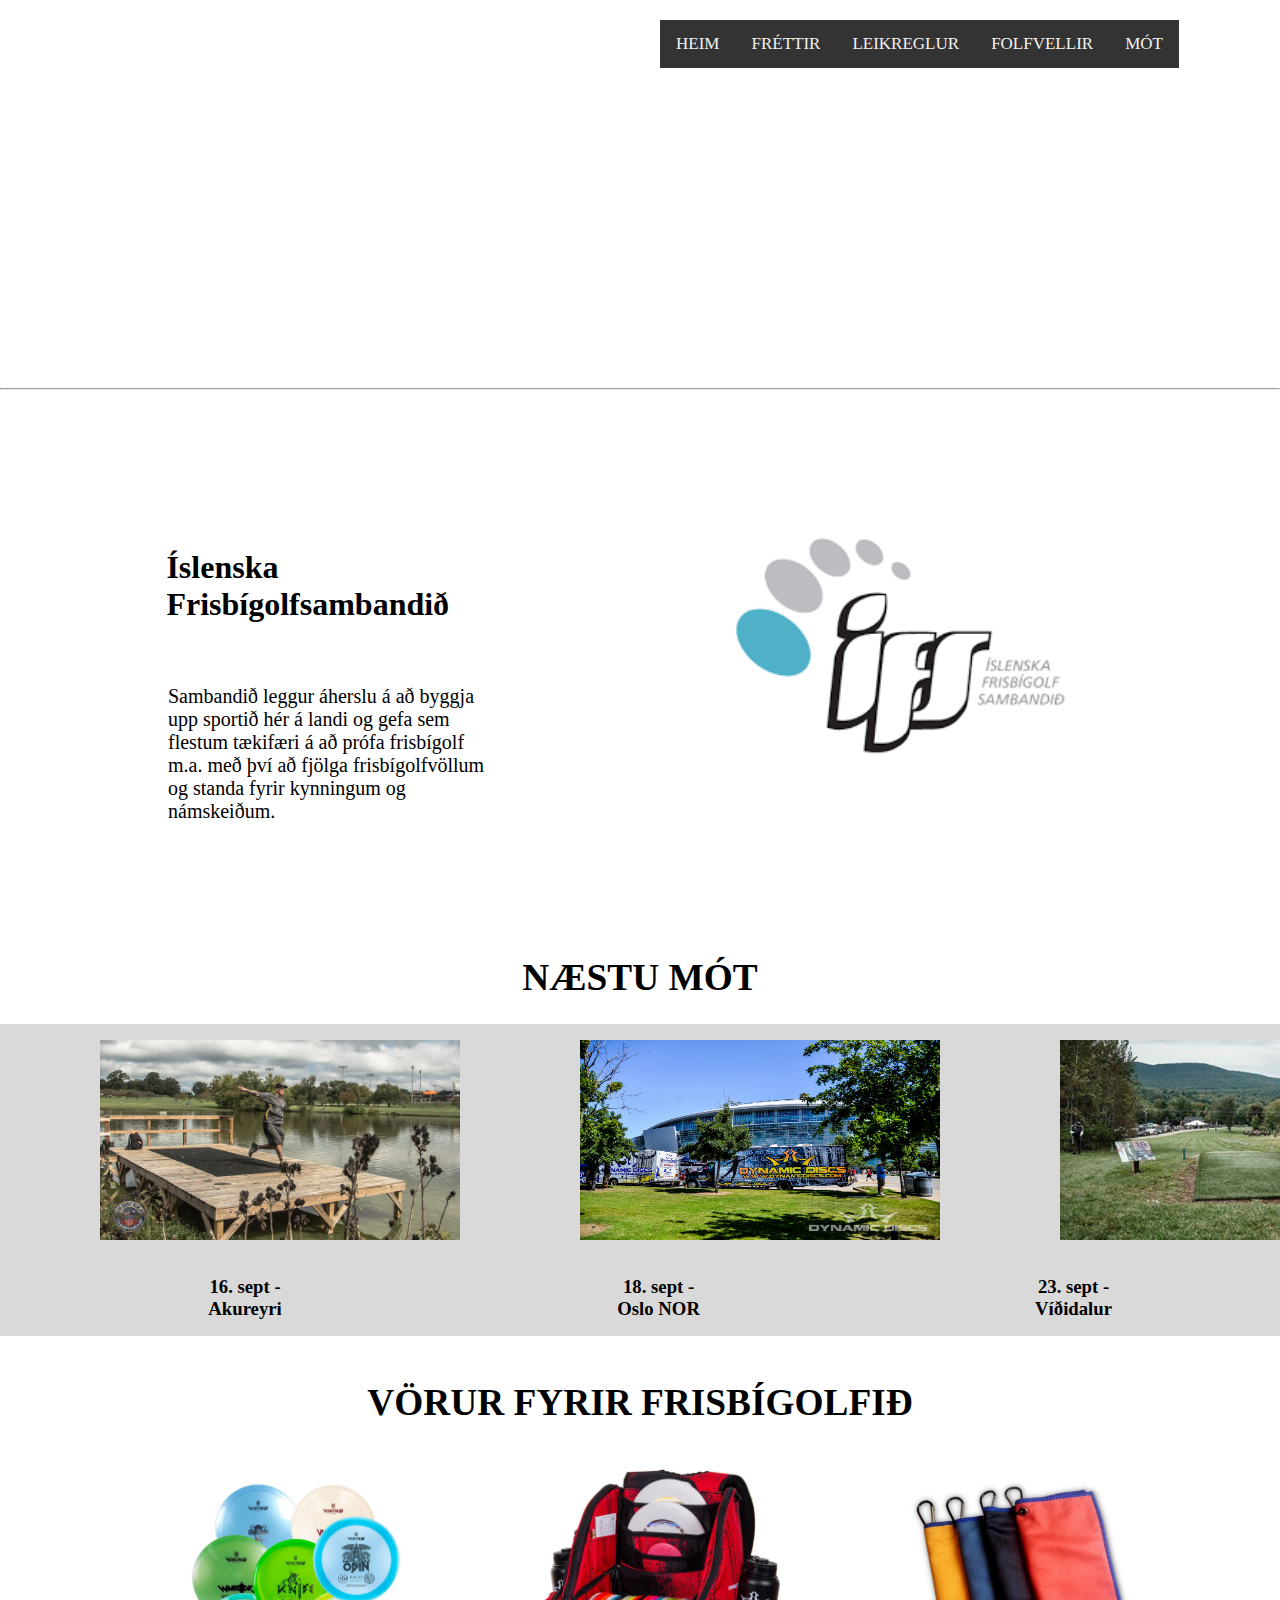
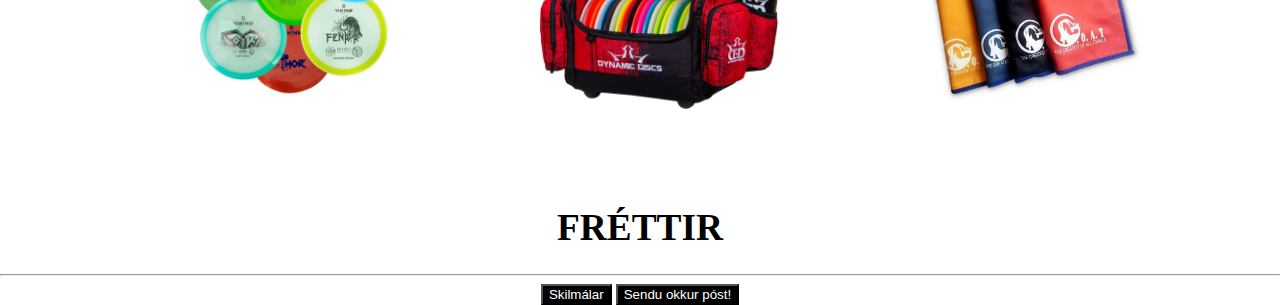
==== index.html @ 0bbb8694 "css for main page, fix header" ====
<!DOCTYPE html>
<html lang="en">
<head>
    <meta charset="UTF-8">
<meta name="viewport" content="width=, initial-scale=1.0">
    <title>FOLF</title>
<link rel="stylesheet" href="style.css">
<link rel="stylesheet" href="https://fonts.google.com/specimen/Mulish">
</head>

<header>
    <div class="bg-img">
        <div class="container-head">
          <div class="topnav">
            <a href="index.html">HEIM</a>
            <a href="#">FRÉTTIR</a>
            <a href="#">LEIKREGLUR</a>
            <a href="folfvellir.html">FOLFVELLIR</a>
            <a href="#">MÓT</a>
          </div>
        </div>
      </div>
</header>

<hr>
<body>
    <div class="container1">
        <div class="container1-text">
            <h1>Íslenska <br> Frisbígolfsambandið</h1>
        <p>Sambandið leggur áherslu á að byggja upp sportið
            hér á landi og gefa sem flestum tækifæri á að 
            prófa frisbígolf m.a. með því að fjölga frisbígolfvöllum og
            standa fyrir kynningum og námskeiðum.
        </p>
        </div>
        
        <img src="images/ifs.logo.png" alt="man-with-disc">
    </div>

    <div class="container2">
        <h1>NÆSTU MÓT</h1>
        <div class="img-list2">
            <ul>
                <li><img src="images/keppni1.jpg" alt=""></li>
                <li><img src="images/keppni2.jpg" alt=""></li>
                <li><img src="images/keppni3.jpg" alt=""></li>
            </ul>
            <ul>
                <h3>16. sept - Akureyri</h3>
                <h3>18. sept - Oslo NOR</h3>
                <h3>23. sept - Víðidalur</h3>
            </ul>
        </div>
    </div>

    <div class="container3">
        <h1>VÖRUR FYRIR FRISBÍGOLFIÐ</h1>
        <div class="img-list3">
            <ul>
                <img src="images/disc-set.webp" alt="disc-set">
                <img src="images/backpack.webp" alt="backpack">
                <img src="images/towels.webp" alt="towels">
            </ul>
        </div>
    </div>

    <div class="container4">
        <h1>FRÉTTIR</h1>
    </div>

</body>
<hr>

<footer>
    <button>Skilmálar</button>
    <button>Sendu okkur póst!</button>
</footer>
</html>
---- style.css ----
button {background-color: black;
color: white;} 

body {
    margin: 0;
    font-family: sans-serif;
    text-align: center;
    font-family: Mulish;
}

ul {
    list-style-type: none;
}

header {
    font-family: Mulish;
}

.bg-img {
    background-image: url("images/disc-golf.jpg");
    min-height: 380px;
    background-position: center;
    background-repeat: no-repeat;
    background-size: cover;
    position: relative;
}

.container-head {
    position: absolute;
    margin: 20px;
    width: auto;
    left: 50%;
}

.topnav {
    overflow: hidden;
    background-color: #333;
}

  .topnav a {
    position: relative;
    float: left;
    color: #f2f2f2;
    text-align: center;
    padding: 14px 16px;
    text-decoration: none;
    font-size: 17px;
}

.topnav a:hover {
    background-color: #ddd;
    color: black;
  }

/*here is the style for the main page*/
.container1 {
    width: auto;
    height: 300px;
    margin-top: 90px;
    display: flex;
    padding: 3em;
}

.container1 h1 {
    display: inherit;
    text-align: left;
    margin-left: 3.7em;
}

.container1 p {
    display: inherit;
    float: left;
    margin-left: 6em;
    margin-right: 12em;
    padding-top: 1em;
    text-align: left;
    font-size: 15pt;
}

.container1 img {
    width: 50%;
    height: auto;
    float: right;
    margin-right: 10em;
}

.container2 {
    margin: 0;
    width: 100%;
    height: 400px;
    margin-top: 80px;
}

.container2 h1 {
    font-size: 28pt;
}

.img-list2 {
    background-color: #D9D9D9;
}

.img-list2 ul {
    width: auto;
    display: inline-flex;
    align-items: center;
}

.img-list2 img {
    margin: 0;
    width: 360px;
    height: 200px;
    padding-inline: 60px;
}

.img-list2 ul h3 {
    margin: 0;
    display: inline-flex;
    padding-inline: 155px;
    vertical-align: top;
}

.container3 {
    margin: 0;
    width: 100%;
    height: 400px;
}

.container3 h1 {
    font-size: 28pt;
}

.container3 ul {
    width: auto;
    display: inline-flexbox;
}

.img-list3 img {
    margin: 0;
    width: 240px;
    height: auto;
    padding-inline: 60px;
    padding-top: 20px;
    padding-bottom: 20px;
}

.container4 {
    width: auto;
    margin: 0;
}

.container4 h1 {
    font-size: 28pt;
}

/*Here is the style for "Folfvellir"*/
.container-text .sidenav {
    width: 250px;
    height: 600px;
    position: sticky;
    float: left;
    z-index: 1;
    top: 50px;
    left: 10px;
    background: #eee;
    overflow-x: hidden;
    padding: 8px 0;
  }
  
.sidenav a:hover {
    color: #064579;
  }

.sidenav ul {
    list-style-type: none;
    text-align: left;
}

.sidenav ul a {
    text-decoration: none;
    color: black;
    padding: 6px 8px 18px 6px;
    font-size: 25px;
    display: block;
}

.container-text h1 {
    font-size: 38pt;
    top: 0;
}

.container-text {
    width: 100%;
    position: relative;
}

.container-text img {
    width: 50%;
    height: auto;
    display: flex;
    float: right;
}

.container-text p {
    font-size: 18pt;
    padding: 1.5em;
    text-align: left;
    margin-left: 250px;
}

/*Höfuðborgarsvæði page*/
.hofudb-content {
    display: inline-table;
}
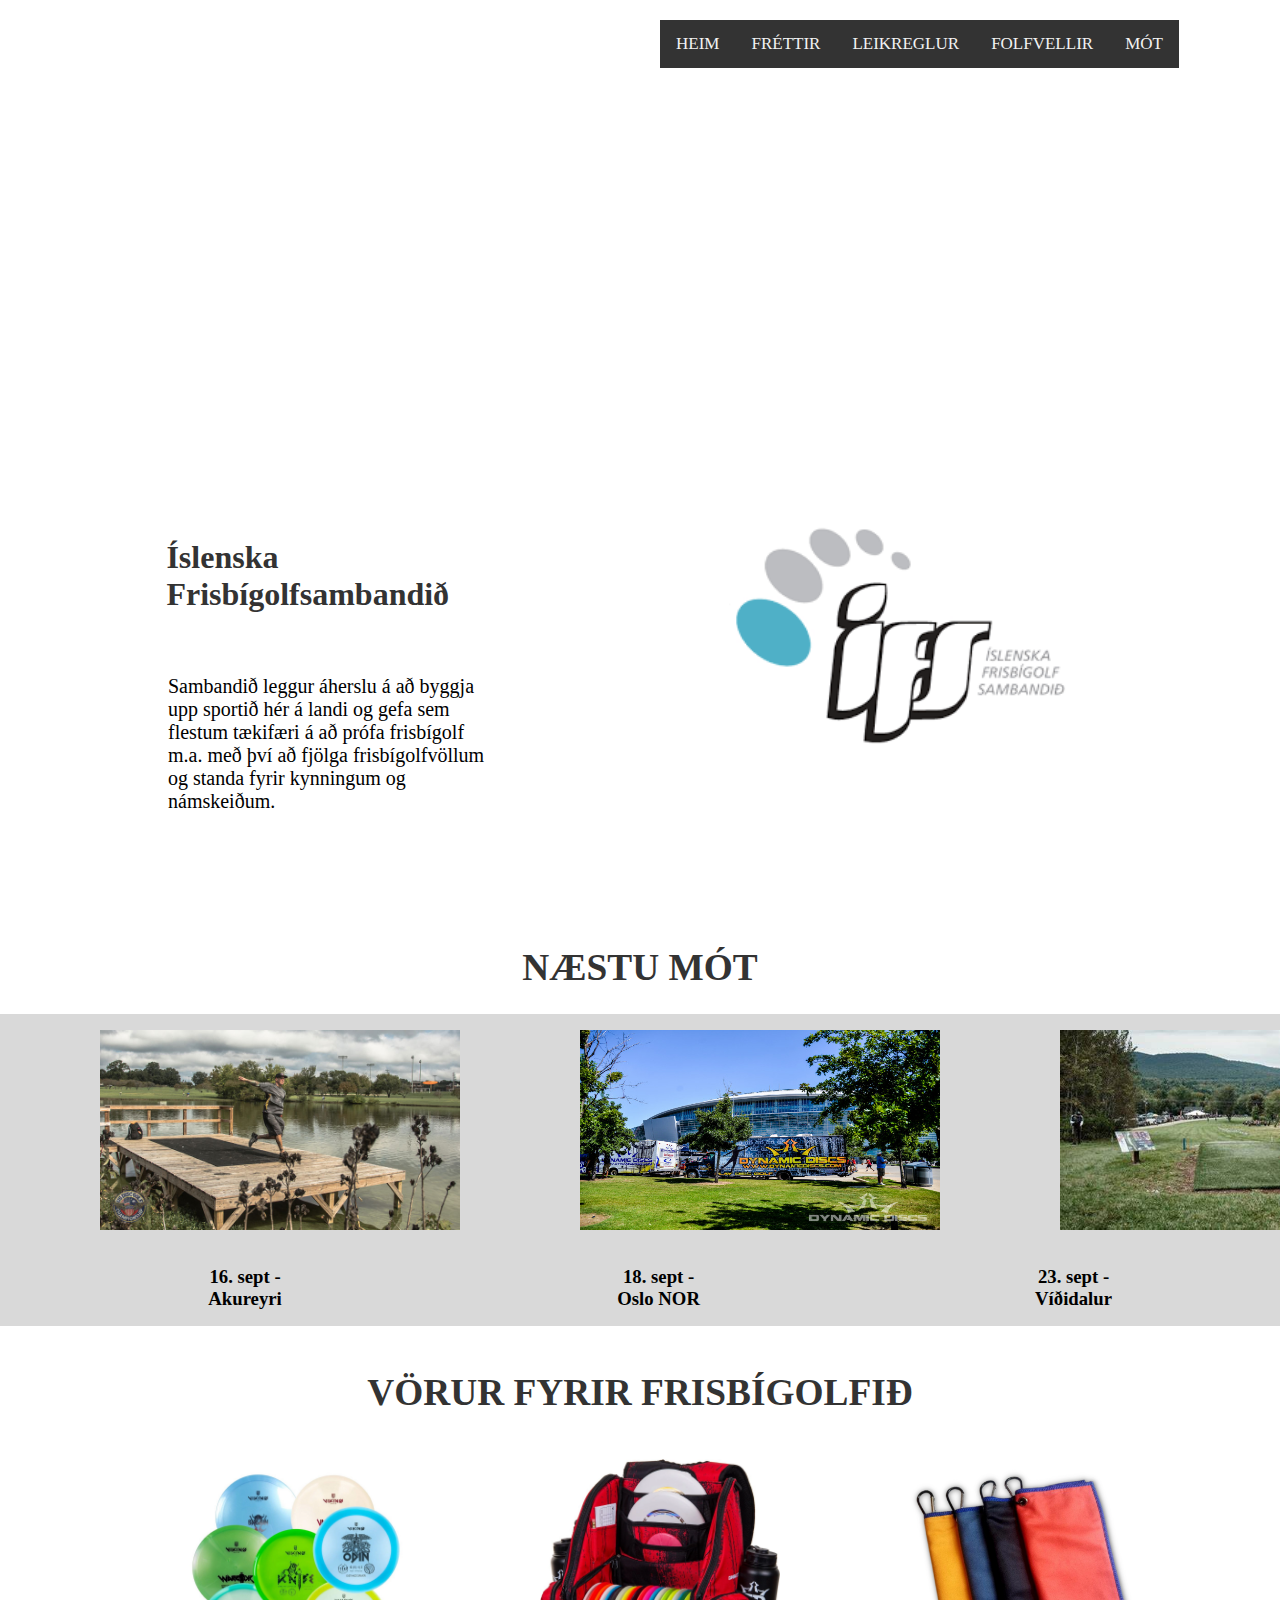
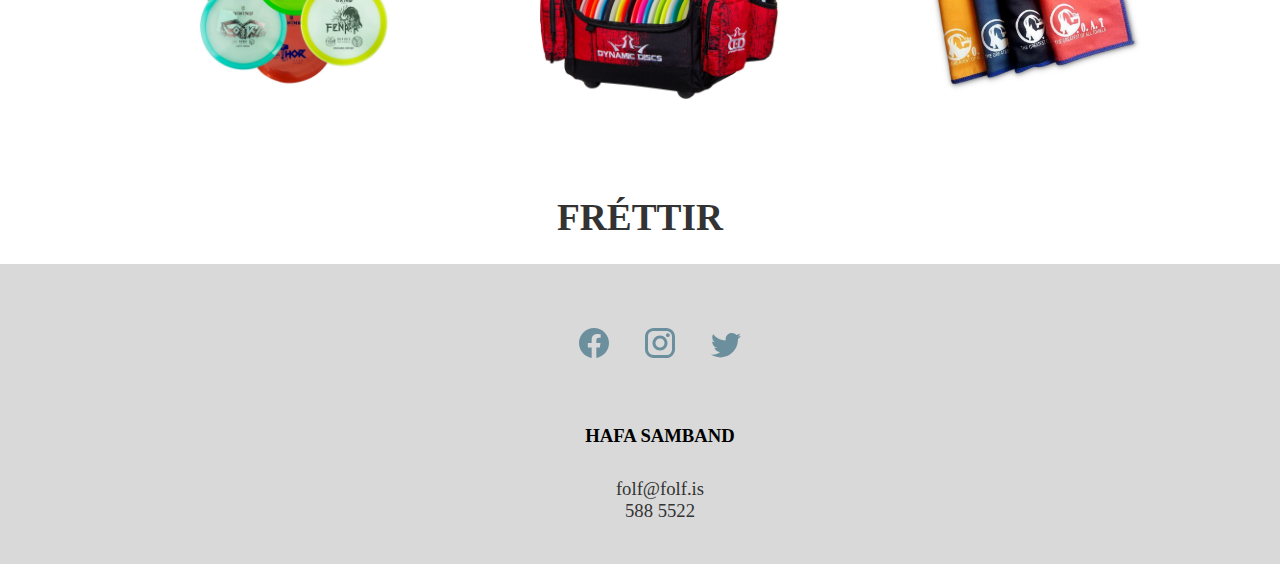
==== commit 886afe34: "final touches" ====
--- a/index.html
+++ b/index.html
@@ -22,7 +22,7 @@
       </div>
 </header>
 
-<hr>
+
 <body>
     <div class="container1">
         <div class="container1-text">
@@ -34,7 +34,7 @@
         </p>
         </div>
         
-        <img src="images/ifs.logo.png" alt="man-with-disc">
+        <img src="images/ifs.logo.png" alt="ifs-logo">
     </div>
 
     <div class="container2">
@@ -69,10 +69,21 @@
     </div>
 
 </body>
-<hr>
+
 
 <footer>
-    <button>Skilmálar</button>
-    <button>Sendu okkur póst!</button>
+    <div>
+        <ul class="logos">
+            <img src="images/Fb.svg" alt="facebook">
+            <img src="images/Insta.svg" alt="istagram">
+            <img src="images/Twit.svg" alt="twitter">
+        </ul>
+        <ul class="footer-list">
+            <li><h5>HAFA SAMBAND</h5></li>
+            <li><a href="#">folf@folf.is</a></li>
+            <li><a href="#">588 5522</a></li>
+        </ul>
+    </div>
+    
 </footer>
 </html>--- a/style.css
+++ b/style.css
@@ -34,6 +34,7 @@
     left: 50%;
 }
 
+/*top navigation bar*/
 .topnav {
     overflow: hidden;
     background-color: #333;
@@ -47,6 +48,7 @@
     padding: 14px 16px;
     text-decoration: none;
     font-size: 17px;
+    transition: all 0.3s ease;
 }
 
 .topnav a:hover {
@@ -67,6 +69,7 @@
     display: inherit;
     text-align: left;
     margin-left: 3.7em;
+    color: #333;
 }
 
 .container1 p {
@@ -95,6 +98,7 @@
 
 .container2 h1 {
     font-size: 28pt;
+    color: #333;
 }
 
 .img-list2 {
@@ -129,6 +133,7 @@
 
 .container3 h1 {
     font-size: 28pt;
+    color: #333;
 }
 
 .container3 ul {
@@ -152,29 +157,71 @@
 
 .container4 h1 {
     font-size: 28pt;
+    color: #333;
+}
+
+/*footer*/
+
+footer {
+    height: 300px;
+    width: auto;
+    margin: 0;
+    background-color: #D9D9D9;
+}
+
+.logos {
+    padding-top: 4em;
+}
+
+.logos img {
+    padding-inline: 1em;
+}
+
+.logos img:hover {
+    width: 2.5%;
+}
+
+.footer-list {
+    position: relative;
+    padding-top: 1em;
+}
+
+.footer-list h5 {
+    font-size: 14pt;
+}
+
+.footer-list a {
+    text-decoration: none;
+    color: #333;
+    font-size: 14pt;
 }
 
 /*Here is the style for "Folfvellir"*/
+
+/*side navigation bar*/
 .container-text .sidenav {
-    width: 250px;
+    width: 260px;
     height: 600px;
     position: sticky;
     float: left;
     z-index: 1;
     top: 50px;
-    left: 10px;
     background: #eee;
     overflow-x: hidden;
     padding: 8px 0;
   }
   
 .sidenav a:hover {
-    color: #064579;
+    background-color: #333;
+    color: #eee;
+    transition: all 0.3s ease;
   }
 
 .sidenav ul {
     list-style-type: none;
     text-align: left;
+    padding-top: 3em;
+    margin: 0;
 }
 
 .sidenav ul a {
@@ -187,29 +234,38 @@
 
 .container-text h1 {
     font-size: 38pt;
-    top: 0;
+    padding-top: 50px;
+    text-align: left;
+    margin-left: 325px;
 }
 
 .container-text {
+    margin: 0;
+    padding: 0;
     width: 100%;
+    min-height: 700px;
     position: relative;
 }
 
 .container-text img {
-    width: 50%;
+    width: 45%;
     height: auto;
     display: flex;
     float: right;
+    padding-top: 2em;
 }
 
 .container-text p {
     font-size: 18pt;
-    padding: 1.5em;
-    text-align: left;
-    margin-left: 250px;
+    text-align: left;
+    margin-left: 325px;
+    padding-top: 70px;
 }
 
 /*Höfuðborgarsvæði page*/
 .hofudb-content {
     display: inline-table;
-}
+    text-align: center;
+}
+
+
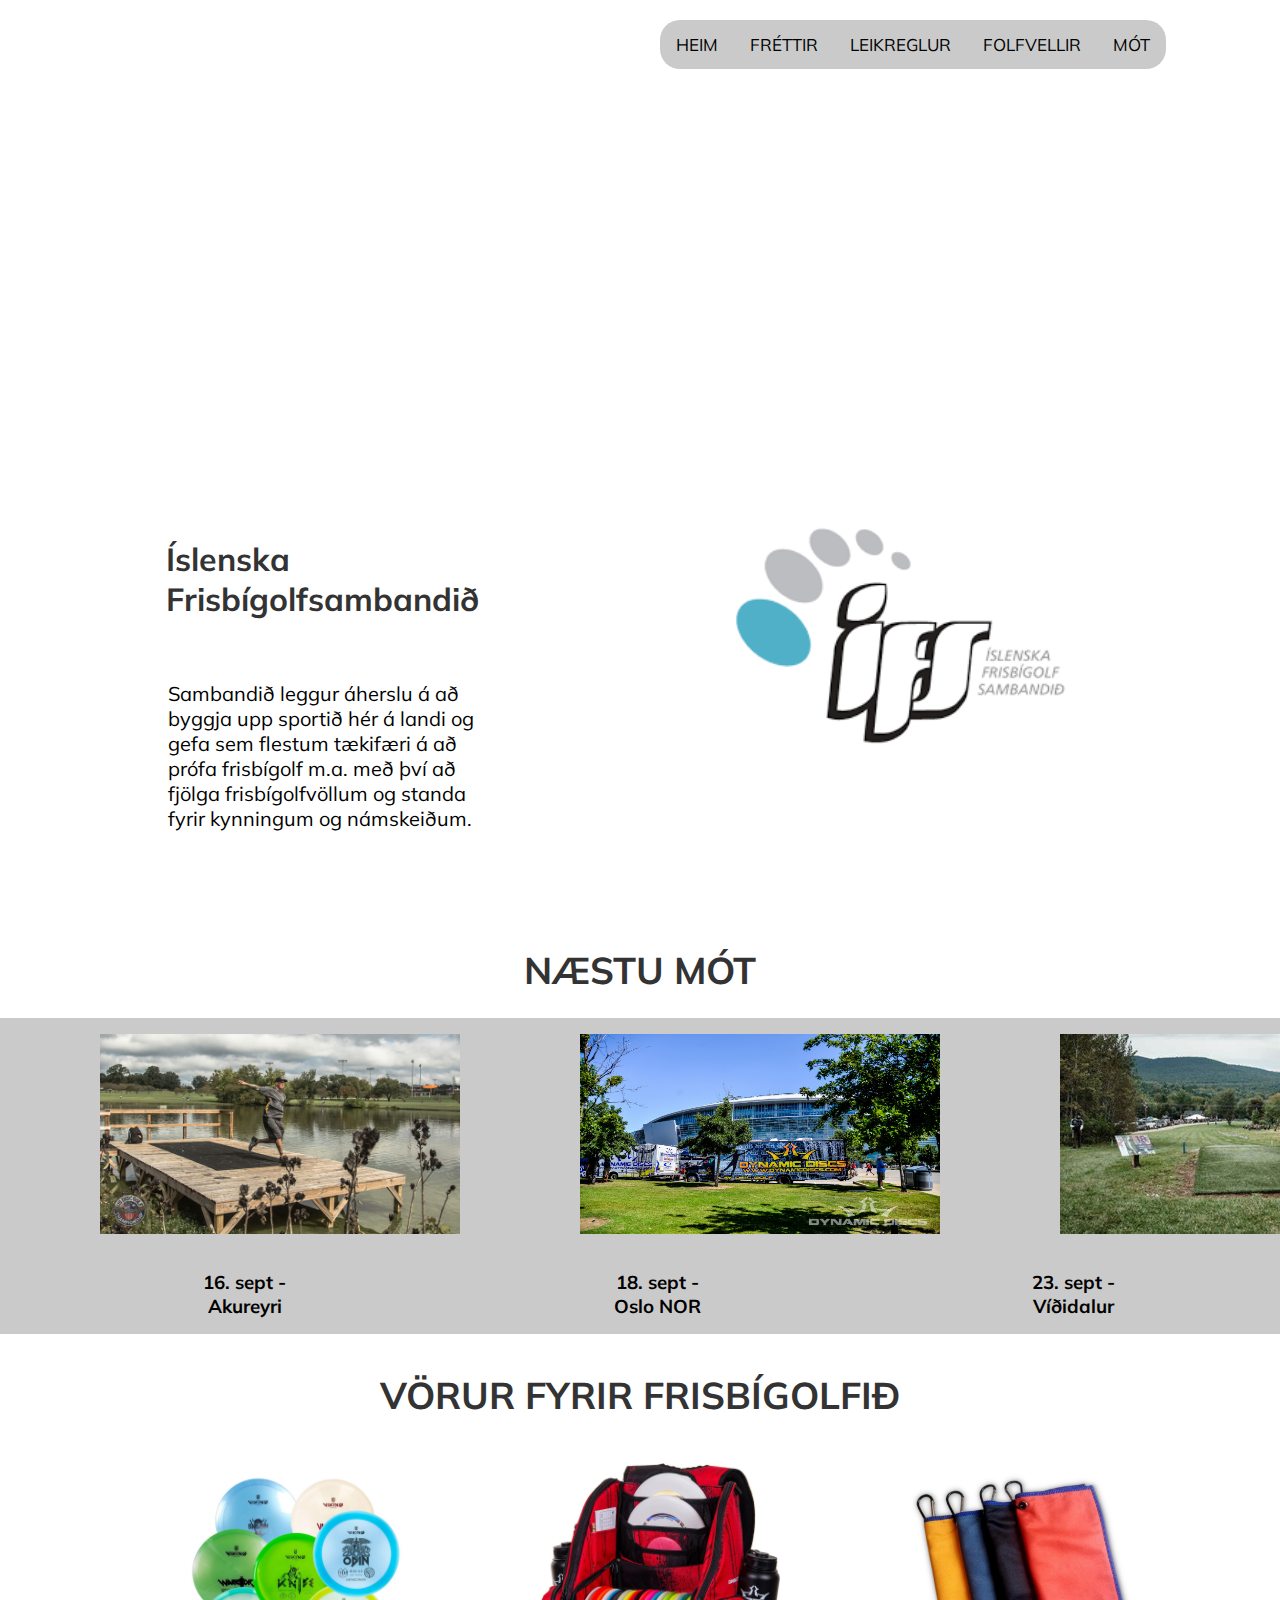
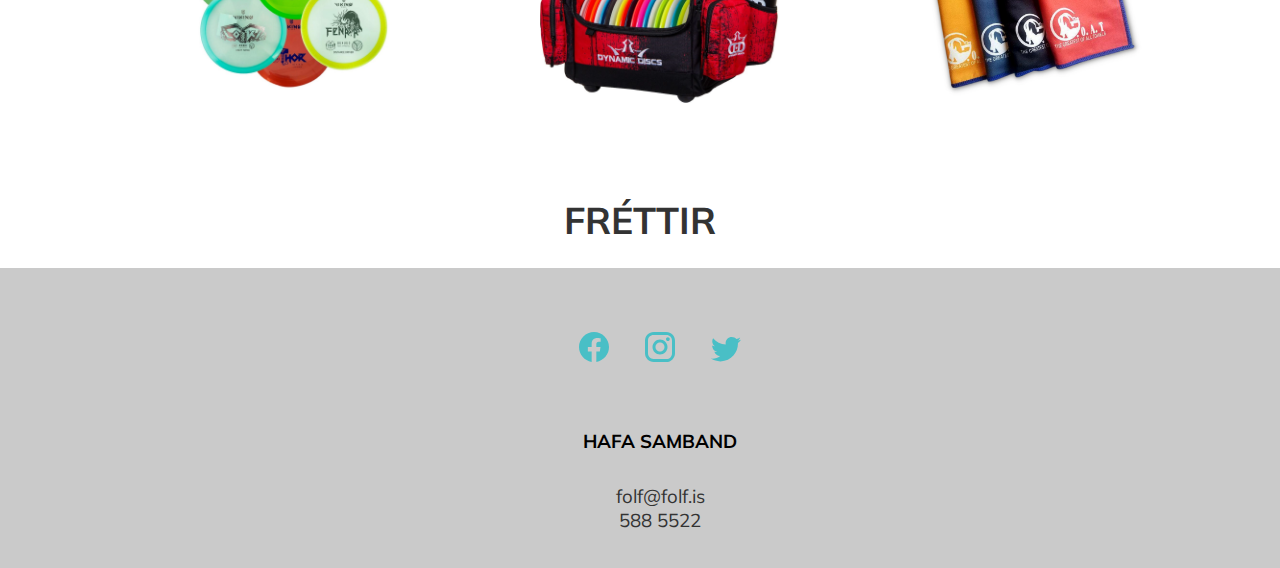
==== commit 59e99c52: "colors and font" ====
--- a/index.html
+++ b/index.html
@@ -5,7 +5,9 @@
 <meta name="viewport" content="width=, initial-scale=1.0">
     <title>FOLF</title>
 <link rel="stylesheet" href="style.css">
-<link rel="stylesheet" href="https://fonts.google.com/specimen/Mulish">
+<link rel="preconnect" href="https://fonts.googleapis.com">
+<link rel="preconnect" href="https://fonts.gstatic.com" crossorigin>
+<link href="https://fonts.googleapis.com/css2?family=Mulish:wght@300;400&display=swap" rel="stylesheet">
 </head>
 
 <header>
--- a/style.css
+++ b/style.css
@@ -1,21 +1,11 @@
-
-
-button {background-color: black;
-color: white;} 
-
 body {
     margin: 0;
-    font-family: sans-serif;
     text-align: center;
-    font-family: Mulish;
+    font-family: 'Mulish', sans-serif;
 }
 
 ul {
     list-style-type: none;
-}
-
-header {
-    font-family: Mulish;
 }
 
 .bg-img {
@@ -37,13 +27,14 @@
 /*top navigation bar*/
 .topnav {
     overflow: hidden;
-    background-color: #333;
+    background-color: #cacaca;
+    border-radius: 20px;
 }
 
   .topnav a {
     position: relative;
     float: left;
-    color: #f2f2f2;
+    color: black;
     text-align: center;
     padding: 14px 16px;
     text-decoration: none;
@@ -52,7 +43,7 @@
 }
 
 .topnav a:hover {
-    background-color: #ddd;
+    background-color: #49bfc6;
     color: black;
   }
 
@@ -102,7 +93,7 @@
 }
 
 .img-list2 {
-    background-color: #D9D9D9;
+    background-color: #cacaca;
 }
 
 .img-list2 ul {
@@ -166,7 +157,7 @@
     height: 300px;
     width: auto;
     margin: 0;
-    background-color: #D9D9D9;
+    background-color: #cacaca;
 }
 
 .logos {
@@ -194,6 +185,10 @@
     text-decoration: none;
     color: #333;
     font-size: 14pt;
+}
+
+.footer-list a:hover {
+    color: #49bfc6;
 }
 
 /*Here is the style for "Folfvellir"*/
@@ -201,19 +196,18 @@
 /*side navigation bar*/
 .container-text .sidenav {
     width: 260px;
-    height: 600px;
+    height: 430px;
     position: sticky;
     float: left;
     z-index: 1;
     top: 50px;
-    background: #eee;
+    background: #cacaca;
     overflow-x: hidden;
-    padding: 8px 0;
+    border-radius: 20px;
   }
   
 .sidenav a:hover {
-    background-color: #333;
-    color: #eee;
+    color: #49bfc6;
     transition: all 0.3s ease;
   }
 
@@ -228,7 +222,7 @@
     text-decoration: none;
     color: black;
     padding: 6px 8px 18px 6px;
-    font-size: 25px;
+    font-size: 20px;
     display: block;
 }
 
